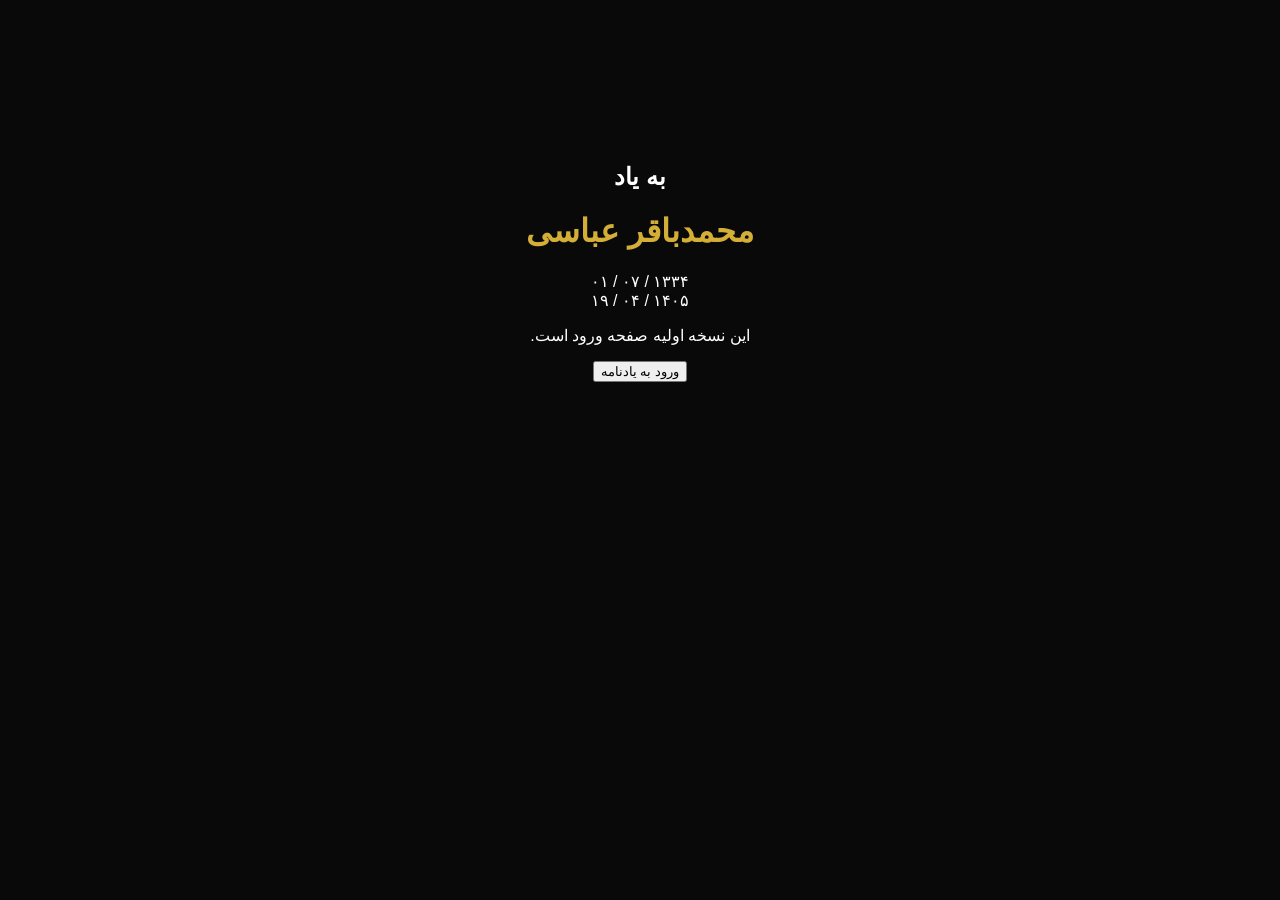
==== index.html @ 13779e7b "Create index.html" ====
<!DOCTYPE html>
<html lang="fa" dir="rtl"><head><meta charset="UTF-8"><meta name="viewport" content="width=device-width,initial-scale=1.0">
<title>یادنامه محمدباقر عباسی</title></head>
<body style="background:#090909;color:white;font-family:sans-serif;text-align:center;padding-top:15vh">
<h2>به یاد</h2>
<h1 style="color:#d4af37">محمدباقر عباسی</h1>
<p>۱۳۳۴ / ۰۷ / ۰۱<br>۱۴۰۵ / ۰۴ / ۱۹</p>
<p>این نسخه اولیه صفحه ورود است.</p>
<button onclick="location.href='home.html'">ورود به یادنامه</button>
</body></html>
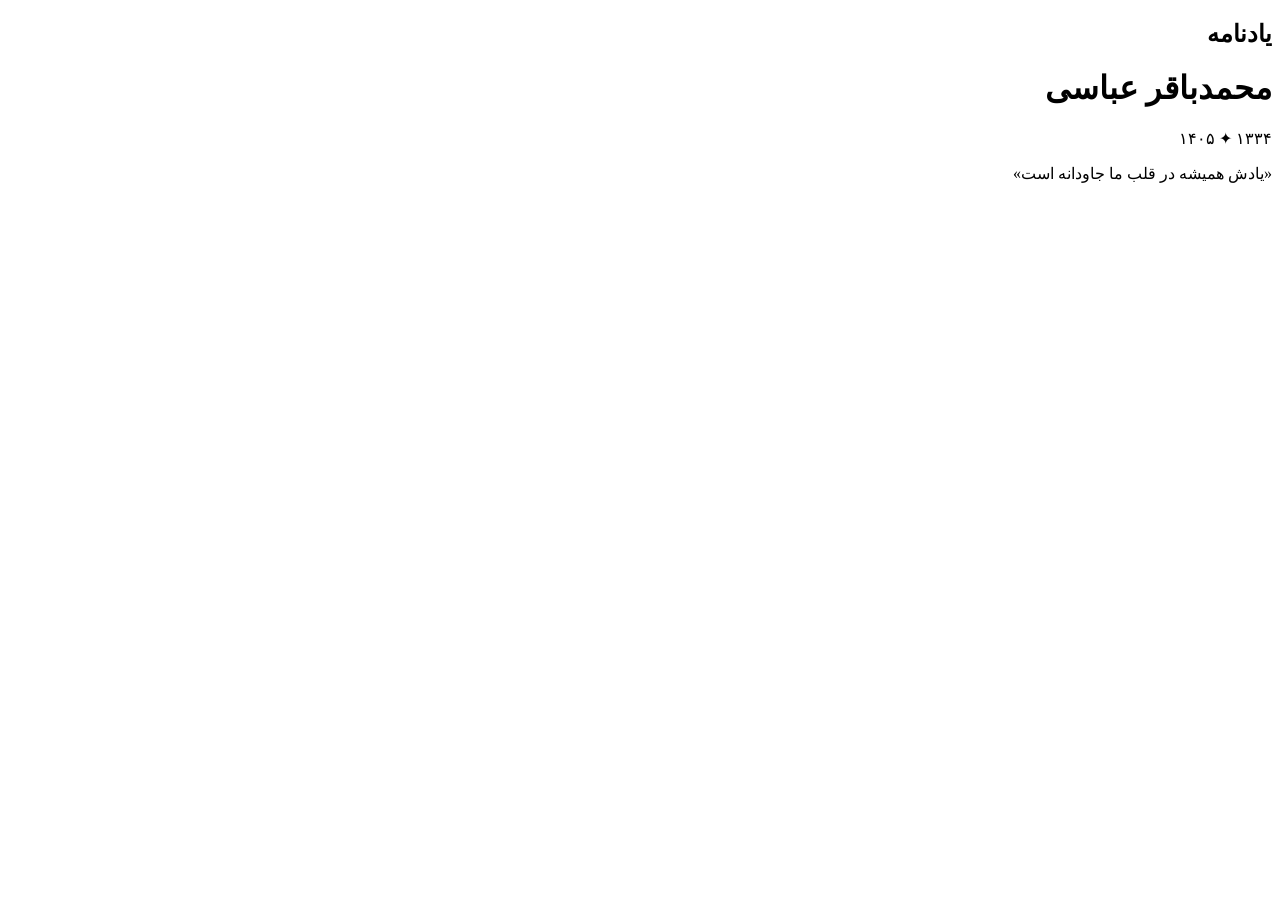
==== commit 2337bd02: "Update index.html" ====
--- a/index.html
+++ b/index.html
@@ -1,10 +1,58 @@
 <!DOCTYPE html>
-<html lang="fa" dir="rtl"><head><meta charset="UTF-8"><meta name="viewport" content="width=device-width,initial-scale=1.0">
-<title>یادنامه محمدباقر عباسی</title></head>
-<body style="background:#090909;color:white;font-family:sans-serif;text-align:center;padding-top:15vh">
-<h2>به یاد</h2>
-<h1 style="color:#d4af37">محمدباقر عباسی</h1>
-<p>۱۳۳۴ / ۰۷ / ۰۱<br>۱۴۰۵ / ۰۴ / ۱۹</p>
-<p>این نسخه اولیه صفحه ورود است.</p>
-<button onclick="location.href='home.html'">ورود به یادنامه</button>
-</body></html>
+<html lang="fa" dir="rtl">
+
+<head>
+
+<meta charset="UTF-8">
+
+<meta name="viewport" content="width=device-width, initial-scale=1.0">
+
+<title>یادنامه محمدباقر عباسی</title>
+
+<link rel="stylesheet" href="css/splash.css">
+
+</head>
+
+<body>
+
+<div class="splash">
+
+<h2 class="top">
+
+یادنامه
+
+</h2>
+
+<h1 class="name">
+
+محمدباقر عباسی
+
+</h1>
+
+<p class="years">
+
+۱۳۳۴ ✦ ۱۴۰۵
+
+</p>
+
+<p class="quote">
+
+«یادش همیشه در قلب ما جاودانه است»
+
+</p>
+
+</div>
+
+<script>
+
+setTimeout(function(){
+
+window.location.href="home.html";
+
+},2500);
+
+</script>
+
+</body>
+
+</html>
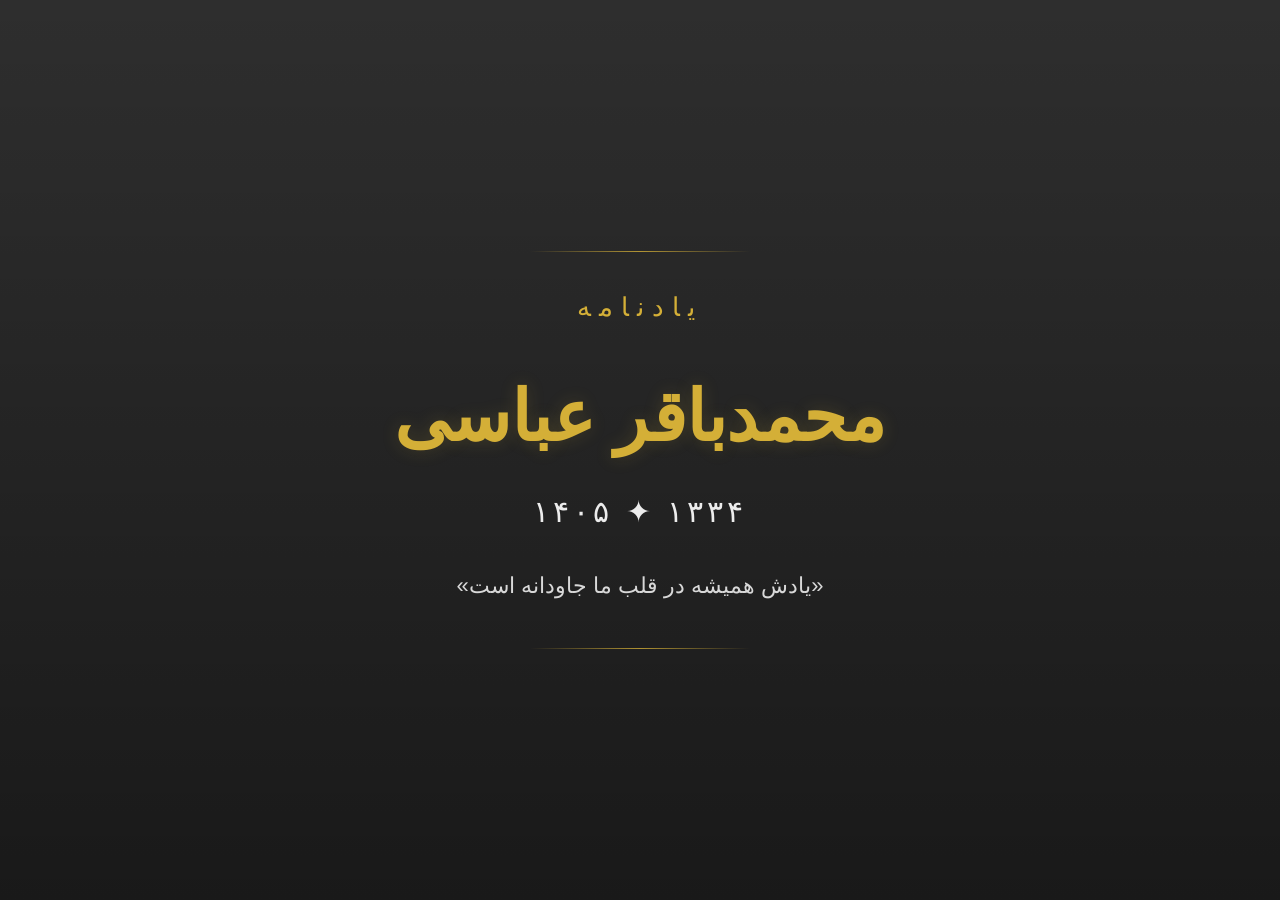
==== commit 0d16bccb: "Update index.html" ====
--- a/index.html
+++ b/index.html
@@ -47,7 +47,15 @@
 
 setTimeout(function(){
 
+document.body.style.opacity="0";
+
+document.body.style.transition="opacity .8s";
+
+setTimeout(function(){
+
 window.location.href="home.html";
+
+},800);
 
 },2500);
 
--- a/css/splash.css
+++ b/css/splash.css
@@ -0,0 +1,270 @@
+/*====================================================
+            SPLASH SCREEN
+====================================================*/
+
+*{
+margin:0;
+padding:0;
+box-sizing:border-box;
+}
+
+:root{
+
+--gold:#d4af37;
+--gold-light:#f5d36d;
+--white:#ffffff;
+--gray:#d8d8d8;
+
+}
+
+body{
+
+direction:rtl;
+
+font-family:Tahoma,sans-serif;
+
+height:100vh;
+
+overflow:hidden;
+
+background:
+linear-gradient(rgba(0,0,0,.82),rgba(0,0,0,.90)),
+url("../images/marble.jpg");
+
+background-size:cover;
+
+background-position:center;
+
+display:flex;
+
+justify-content:center;
+
+align-items:center;
+
+}
+
+/*================ MAIN =================*/
+
+.splash{
+
+text-align:center;
+
+animation:fadeIn 1.4s ease;
+
+padding:20px;
+
+}
+
+/*================ TITLE =================*/
+
+.top{
+
+font-size:26px;
+
+font-weight:normal;
+
+letter-spacing:8px;
+
+color:var(--gold);
+
+margin-bottom:45px;
+
+opacity:0;
+
+animation:show 1s forwards;
+
+animation-delay:.2s;
+
+}
+
+/*================ NAME =================*/
+
+.name{
+
+font-size:70px;
+
+font-weight:bold;
+
+color:var(--gold);
+
+margin-bottom:28px;
+
+line-height:1.4;
+
+opacity:0;
+
+animation:show 1.2s forwards;
+
+animation-delay:.8s;
+
+text-shadow:
+
+0 0 18px rgba(212,175,55,.18);
+
+}
+
+/*================ YEARS =================*/
+
+.years{
+
+font-size:30px;
+
+color:#ececec;
+
+letter-spacing:4px;
+
+margin-bottom:35px;
+
+opacity:0;
+
+animation:show 1.2s forwards;
+
+animation-delay:1.3s;
+
+}
+
+/*================ QUOTE =================*/
+
+.quote{
+
+font-size:22px;
+
+color:#d8d8d8;
+
+line-height:2;
+
+opacity:0;
+
+animation:show 1.2s forwards;
+
+animation-delay:1.8s;
+
+}
+
+/*================ LINE =================*/
+
+.splash::before{
+
+content:"";
+
+display:block;
+
+width:220px;
+
+height:1px;
+
+margin:0 auto 40px;
+
+background:linear-gradient(to left,
+transparent,
+var(--gold),
+transparent);
+
+opacity:.8;
+
+}
+
+.splash::after{
+
+content:"";
+
+display:block;
+
+width:220px;
+
+height:1px;
+
+margin:40px auto 0;
+
+background:linear-gradient(to left,
+transparent,
+var(--gold),
+transparent);
+
+opacity:.8;
+
+}
+
+/*================ ANIMATION =================*/
+
+@keyframes show{
+
+from{
+
+opacity:0;
+
+transform:translateY(18px);
+
+}
+
+to{
+
+opacity:1;
+
+transform:translateY(0);
+
+}
+
+}
+
+@keyframes fadeIn{
+
+from{
+
+opacity:0;
+
+}
+
+to{
+
+opacity:1;
+
+}
+
+}
+
+/*================ MOBILE =================*/
+
+@media(max-width:768px){
+
+.top{
+
+font-size:20px;
+
+letter-spacing:5px;
+
+margin-bottom:30px;
+
+}
+
+.name{
+
+font-size:42px;
+
+}
+
+.years{
+
+font-size:22px;
+
+}
+
+.quote{
+
+font-size:17px;
+
+padding:0 20px;
+
+line-height:2;
+
+}
+
+.splash::before,
+
+.splash::after{
+
+width:150px;
+
+}
+
+}
